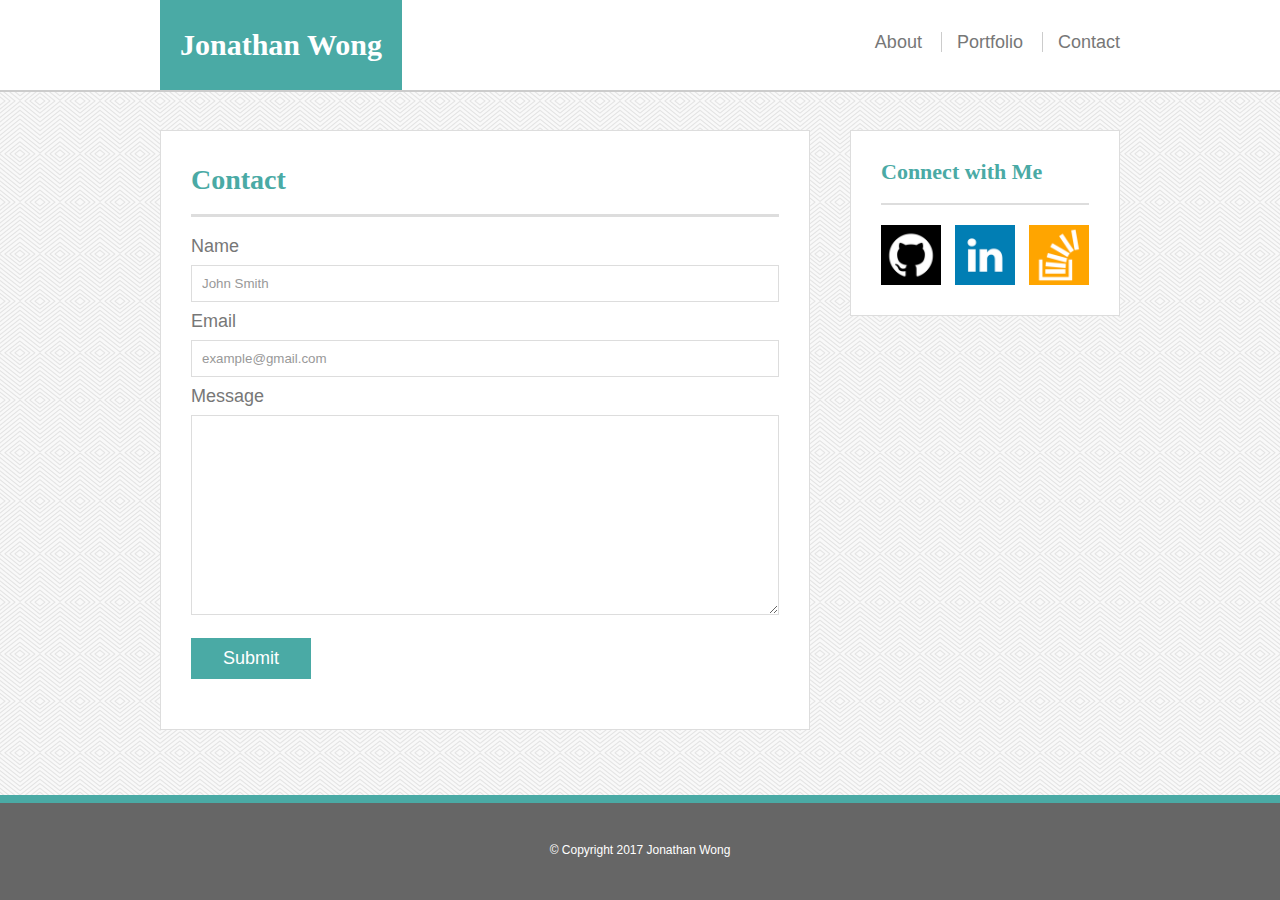
==== contact.html @ 814c78bd "Add 640px and 768px views" ====
<!DOCTYPE html>
<html lang="en">
<head>
    <meta charset="UTF-8">
    <meta name="viewport" content="width=device-width, initial-scale=1.0">
    <title>My Portfolio</title>
    <link rel="stylesheet" href="assets/css/reset.css">
    <link rel="stylesheet" href="assets/css/style.css">
</head>
<body>
    
    <!-- Heading -->
    <header>
        <div class="container">
            <a href="index.html" id="name">Jonathan Wong</a>
            <nav>
                <a href="index.html">About</a>
                <a href="portfolio.html">Portfolio</a>
                <a href="contact.html">Contact</a>
            </nav>
        </div>
    </header>

    <div class="wrapper">
        <!-- Main content -->
        <div id="main-container" class="container">
            <section id="main">
                <div id="title">
                    <h2>Contact</h2>
                </div>
                <div id="formblock">
                    <form>
                        <label for="contact_name">Name</label>
                        <input type="text" class="form" name="contact_name" placeholder="John Smith" class="form">
                        <label for="contact_email">Email</label>
                        <input type="text" class="form" name="contact_email" placeholder="example@gmail.com">
                        <label for="contact_msg">Message</label>
                        <textarea id="contact_msg" name="contact_msg"></textarea>
                    </form>
                    <a href="#"><input type="submit" value="Submit" class="button"></a>
                </div>
            </section>

            <!-- Side bar -->
            <section id="links">
                <div id="connect">
                    <h3>Connect with Me</h3>
                </div>
                <a href="https://github.com/jdwong415" target="_blank"><img id="link1" src="assets/images/1496785722_github.png" alt="Github"></a>
                <a href="https://www.linkedin.com/in/jonathan-wong-140209120/" target="_blank"><img id="link2" src="assets/images/1496785706_linkedin.png" alt="LinkedIn"></a>
                <a href="https://stackoverflow.com/users/7934912/jwong" target="_blank"><img id="link3" src="assets/images/1496785728_stackoverflow.png" alt="Stackoverflow"></a>
            </section>

            <div class="push"></div>
        </div>
    </div>
    
    <footer>
        <div class="container">
            <p>© Copyright 2017 Jonathan Wong</p>
        </div>
    </footer>
</body>
</html>
---- assets/css/style.css ----
* {
    box-sizing: border-box;
    margin: 0;
}

body {
    background-image: url("../images/whirlpool/whirlpool.png");
    padding: 0;
    height: 100%;
}

html,
body {
    height: 100%;
}

.wrapper {
    height: auto !important;
    height: 100%;
    min-height: 100%;
    margin: 0 auto -105px;
}

footer,
.push {
  height: 105px;
}

.container {
    width: 100%;
    max-width: 960px;
    margin: 0 auto;
    clear: both;
}

h1 {
    font-family: Georgia, Times, 'Times New Roman', serif;
    font-size: 30px;
    color: #fff;
    font-weight: bold;
}

h2 {
    font-family: Georgia, Times, 'Times New Roman', serif;
    font-size: 28px;
    color: #4aaaa5;
    font-weight: bold;
    padding: 5px 0;
    padding-bottom: 20px;
    border-bottom: 3px solid #ddd;
    margin-bottom: 20px;
}

h3 {
    font-family: Georgia, Times, 'Times New Roman', serif;
    font-size: 22px;
    color: #4aaaa5;
    font-weight: bold;
    padding-bottom: 20px;
}

h4 {
    font-family: Georgia, Times, 'Times New Roman', serif;
    font-size: 20px;
    color: #fff;
    padding: 15px 0;
    background-color: #4aaaa5;
}

/* White header background */
header {
    position: fixed;
    z-index: 99;
    background: #fff;
    border-bottom: 2px solid #ccc;
    width: 100%;
    margin-bottom: 38px;
    margin: 0 0 30px;
    overflow: auto;
}

#name {
    background-color: #4aaaa5;
    float: left;
    padding: 0 20px;
    height: 90px;
    text-align: center;
    font-family: Georgia, 'Times New Roman', Times, serif;
    font-size: 30px;
    font-weight: bold;
    line-height: 90px;
    color: #fff;
    text-decoration: none;
}

/* Nav */
nav {
    float: right;
    margin-top: 25px;
    line-height: 34px;
}

nav a {
    padding-left: 15px;
    margin-left: 15px;
    text-decoration: none;
    font-family: Arial, "Helvetica Neue", Helvetica, sans-serif;
    font-size: 18px;
    color: #777;
    border-left: 1px solid #ccc;
}

nav a:first-child {
    border-left: 0 none;
}

nav a:hover {
    color: #4aaaa5;
}

p {
    line-height: 34px;
}

#main-container {
    padding-top: 130px;
}

/* Main content */
#main {
    float: left;
    width: 100%;
    max-width: 650px;
    background-color: #fff;
    border: 1px solid #ddd;
    padding: 30px;
    margin: 0 0 40px;
}

#image {
    float: left;
    width: 200px;
    margin-top: 10px;
    margin-right: 25px;
}

#bio {
    margin: 0 10px 10px 10px;
    line-height: 150%;
    font-family: Arial, "Helvetica Neue", Helvetica, sans-serif;
    font-size: 18px;
    color: #777;
}

/* Side bar */
#links {
    float: right;
    width: 100%;
    max-width: 270px;
    background-color: #fff;
    border: 1px solid #ddd;
    margin-left: 40px;
    padding: 30px;
}

#connect {
    border-bottom: 2px solid #ddd;
    float: left;
    width: 100%;
    margin-bottom: 20px;
}

/* Github icon */
#link1 {
    float: left;
    width: 60px;
}

/* LinkedIn icon */
#link2 {
    margin-left: 14px;
    margin-right: 14px;
    float: left;
    width: 60px;
}

/* Stackoverflow icon */
#link3 {
    float: left;
    width: 60px;
}

/* Start of Contact style */
#formblock {
    float: left;
    margin-bottom: 10px;
    font-family: Arial, "Helvetica Neue", Helvetica, sans-serif;
    font-size: 18px;
    color: #777;
}

/* Text form */
input[type=text] {
    width: 100%;
    padding: 10px 10px;
    margin: 10px 0;
    box-sizing: border-box;
    border: 1px solid #ddd;
}

input::placeholder {
    color: #999;
}

.form:focus {
    border-color: #4aaaa5;
    outline: none;
}

/* Form for message */
#contact_msg {
    margin-top: 10px;
    height: 200px;
    width: 100%;
    box-sizing: border-box;
    border: 1px solid #ddd;
    padding: 10px;
    font-family: Arial, "Helvetica Neue", Helvetica, sans-serif;
}

#contact_msg:focus {
    border-color: #4aaaa5;
    outline: none;
}

/* Submit button */
input[type=submit] {
    background-color: #4aaaa5;
    border: none;
    color: white;
    font-family: Arial, "Helvetica Neue", Helvetica, sans-serif;
    font-size: 18px;
    padding: 10px 32px;
    text-decoration: none;
    margin: 20px 0 10px 0;
    cursor: pointer;
}

.button:active {
    background-color: #345856;
}

.portfolio {
    width: 274px;
    margin: 10px 0 25px;
    position: relative;
    float: left;
}

.portfolio:nth-child(even) {
    margin-right: 40px;
}

.portimage {
    width: 100%;
}

.porttitle {
    width: 100%;
    position: absolute;
    bottom: 10px;
    text-align: center;
}

footer {
    background: #666;
    border-top: 8px solid #4aaaa5;
    padding: 30px 0;
    color: #fff;
    font-size: 12px;
    text-align: center;
    font-family: Arial, "Helvetica Neue", Helvetica, sans-serif;
    clear: both;
}

@media screen and (max-width: 980px) {

}

@media screen and (max-width: 768px) {

    #name {
        margin-left: 20px;
    }

    nav {
        margin-right: 20px;
    }

    #main-container {
        padding: 0;
    }

    #title {
        padding-bottom: 10px;
    }

    .wrapper {
        padding: 20px 20px;
        padding-top: 130px;
    }

    #main {
        max-width: 768px;
    }

    .portfolio {
        margin: 0;
        width: 46%;
        margin-bottom: 40px;
    }

    .portfolio:last-child {
        margin-bottom: 20px;
    }

    .portimage {
        max-width: 100%;
    }

    #image {
        width: 50%;
        margin: 0;
        padding: 0;
        margin-right: 20px;
        margin-bottom: 20px;
    }

    #bio {
        width: 100%;
        padding: 0;
        margin: 0;
    }
    
    #links {
        float: left;
        max-width: 100%;
        margin: 0;
        margin-bottom: 40px;
    }

    #formblock {
        margin-bottom: 0;
    }

}

@media screen and (max-width: 640px) {
    header {
        position: static;
        margin-bottom: 0;
    }
    #name {
        width: 100%;
        padding: 0;
        margin: 0;
    }

    nav {
        width: 100%;
        margin: 0;
        margin: 20px 0;
    }

    nav a {
        float: left;
        width: 33.33%;
        margin: 0;
        padding: 0;
        text-align: center;
        line-height: 18px;
    }

    .wrapper {
        padding: 20px 20px;
    }

    #image {
        max-width: 100%;
        margin: 0;
        padding: 0;
        margin-bottom: 20px;
    }
    
    .portfolio {
        width: 100%;
        margin: 0;
        margin-bottom: 40px
    }

    .portimage {
        width: 100%;
        max-width: 100%;
    }

    .portfolio:last-child {
        margin-bottom: 10px;
    }
}
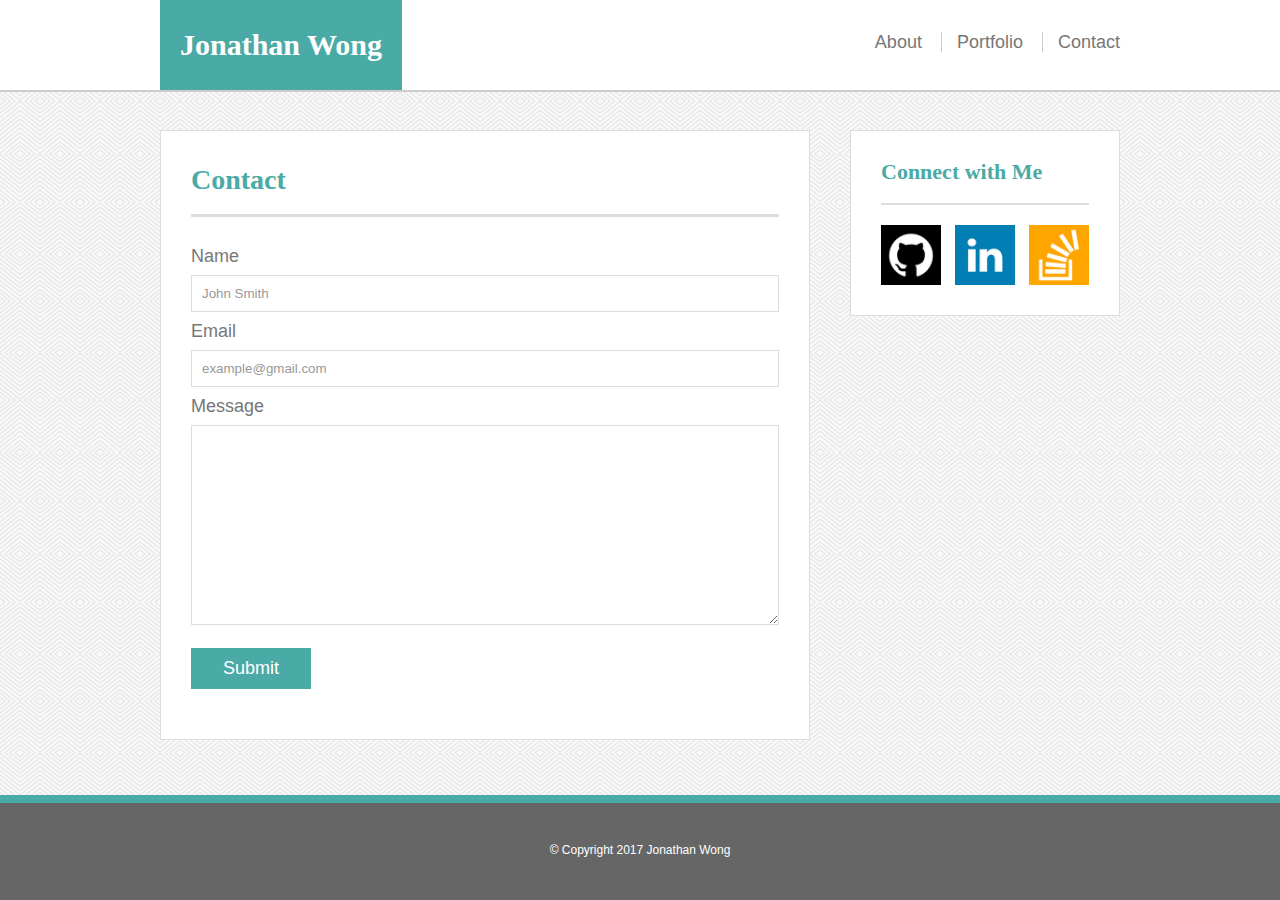
==== commit 27a73d3c: "Add layout for 980px and fix layouts for 768px and 640px" ====
--- a/contact.html
+++ b/contact.html
@@ -25,9 +25,7 @@
         <!-- Main content -->
         <div id="main-container" class="container">
             <section id="main">
-                <div id="title">
-                    <h2>Contact</h2>
-                </div>
+                <h2>Contact</h2>
                 <div id="formblock">
                     <form>
                         <label for="contact_name">Name</label>
--- a/assets/css/style.css
+++ b/assets/css/style.css
@@ -48,7 +48,7 @@
     padding: 5px 0;
     padding-bottom: 20px;
     border-bottom: 3px solid #ddd;
-    margin-bottom: 20px;
+    margin-bottom: 30px;
 }
 
 h3 {
@@ -140,7 +140,6 @@
 #image {
     float: left;
     width: 200px;
-    margin-top: 10px;
     margin-right: 25px;
 }
 
@@ -252,13 +251,17 @@
 
 .portfolio {
     width: 274px;
-    margin: 10px 0 25px;
+    margin: 0 0 35px;
     position: relative;
     float: left;
 }
 
 .portfolio:nth-child(even) {
     margin-right: 40px;
+}
+
+.portfolio:last-child {
+    margin-bottom: 20px;
 }
 
 .portimage {
@@ -285,9 +288,55 @@
 
 @media screen and (max-width: 980px) {
 
+    h2 {
+        margin-bottom: 30px;
+    }
+
+    .container {
+        width: 730px;
+    }
+
+    #main {
+        width: 420px;
+    }
+
+    #image {
+        width: 100%;
+        margin-bottom: 20px;
+    }
+
+    #bio {
+        width: 100%;
+        padding: 0;
+        margin: 0;
+    }
+
+    #formblock {
+        margin-bottom: 0;
+    }
+
+    .portfolio {
+        width: 100%;
+        margin: 0;
+        margin-bottom: 40px
+    }
+
+    .portimage {
+        width: 100%;
+        max-width: 100%;
+    }
+
 }
 
 @media screen and (max-width: 768px) {
+
+    .container {
+        width: 100%;
+    }
+
+    #main {
+        width: 100%;
+    }
 
     #name {
         margin-left: 20px;
@@ -299,10 +348,6 @@
 
     #main-container {
         padding: 0;
-    }
-
-    #title {
-        padding-bottom: 10px;
     }
 
     .wrapper {
@@ -316,7 +361,7 @@
 
     .portfolio {
         margin: 0;
-        width: 46%;
+        width: 46.9%;
         margin-bottom: 40px;
     }
 
@@ -334,12 +379,6 @@
         padding: 0;
         margin-right: 20px;
         margin-bottom: 20px;
-    }
-
-    #bio {
-        width: 100%;
-        padding: 0;
-        margin: 0;
     }
     
     #links {
@@ -386,7 +425,7 @@
     }
 
     #image {
-        max-width: 100%;
+        width: 100%;
         margin: 0;
         padding: 0;
         margin-bottom: 20px;
